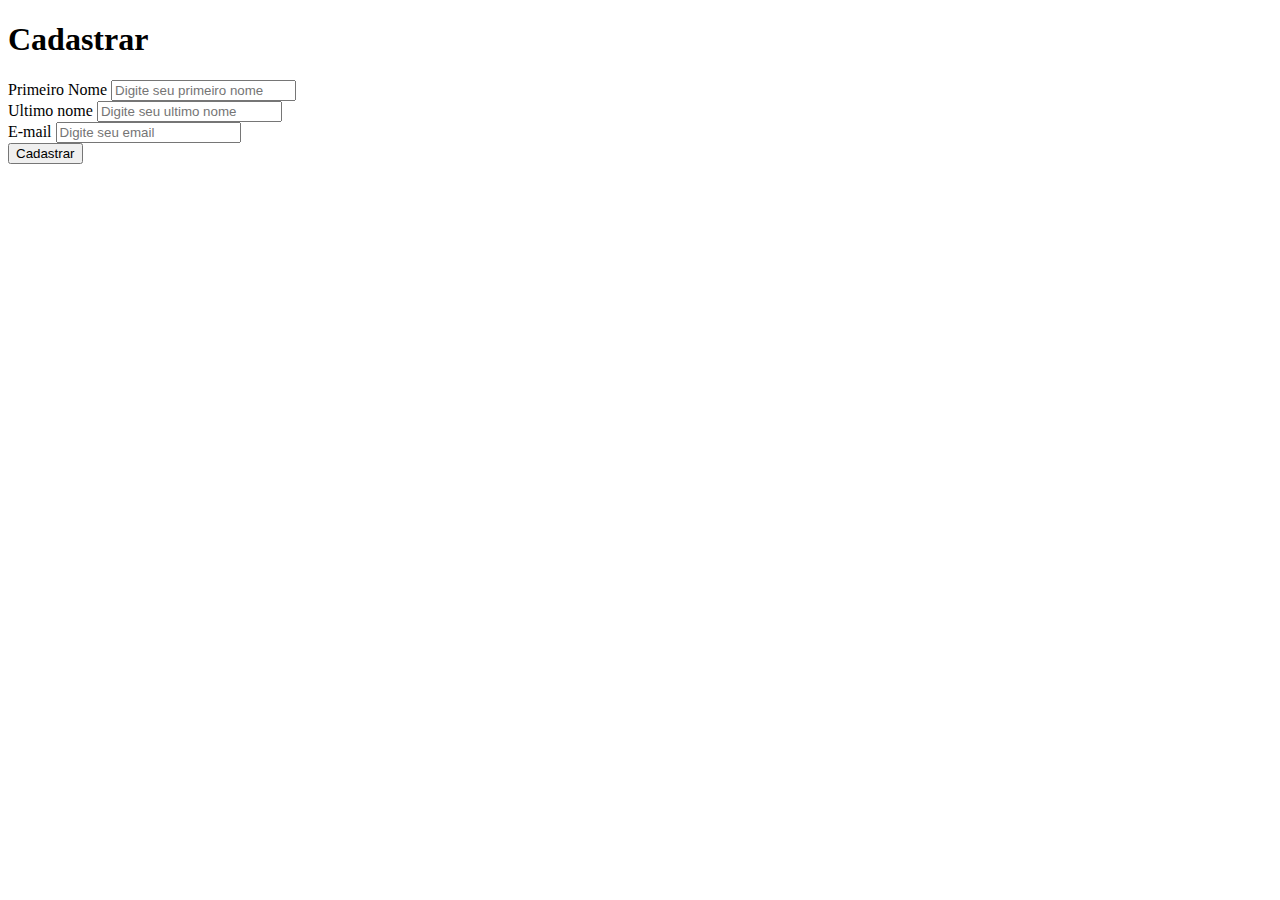
==== src/index.html @ 1c211caf "criação do html" ====
<!DOCTYPE html>
<html lang="pt-br">
<head>
    <meta charset="UTF-8">
    <meta name="viewport" content="width=device-width, initial-scale=1.0">
    <title>Document</title>
    <link rel="stylesheet" href="./css/style.css">
    <link rel="stylesheet" href="./css/reset.css">
    <link rel="stylesheet" href="./css/responsive.css">
</head>
<body>
    <header>
        <div class="title-container">
            <h1 class="title">Cadastrar</h1>
        </div>
    </header>
    <main>
        <form method="get">
            <div class="firstname-container">
                <label for="firstName">Primeiro Nome</label>
                <input type="text" id="firstName" placeholder="Digite seu primeiro nome" maxlength="20">
            </div>
            <div class="lastname-container">
                <label for="lastName">Ultimo nome</label>
                <input type="text" id="lastName" placeholder="Digite seu ultimo nome" maxlength="20">
            </div>
            <div class="email-container">
                <label for="email">E-mail</label>
                <input type="text" id="email" placeholder="Digite seu email" maxlength="40">
            </div>
            <input type="button" value="Cadastrar" id="submit">
        </form>
    </main>
    <script src="./js/main.js"></script>
</body>
</html>
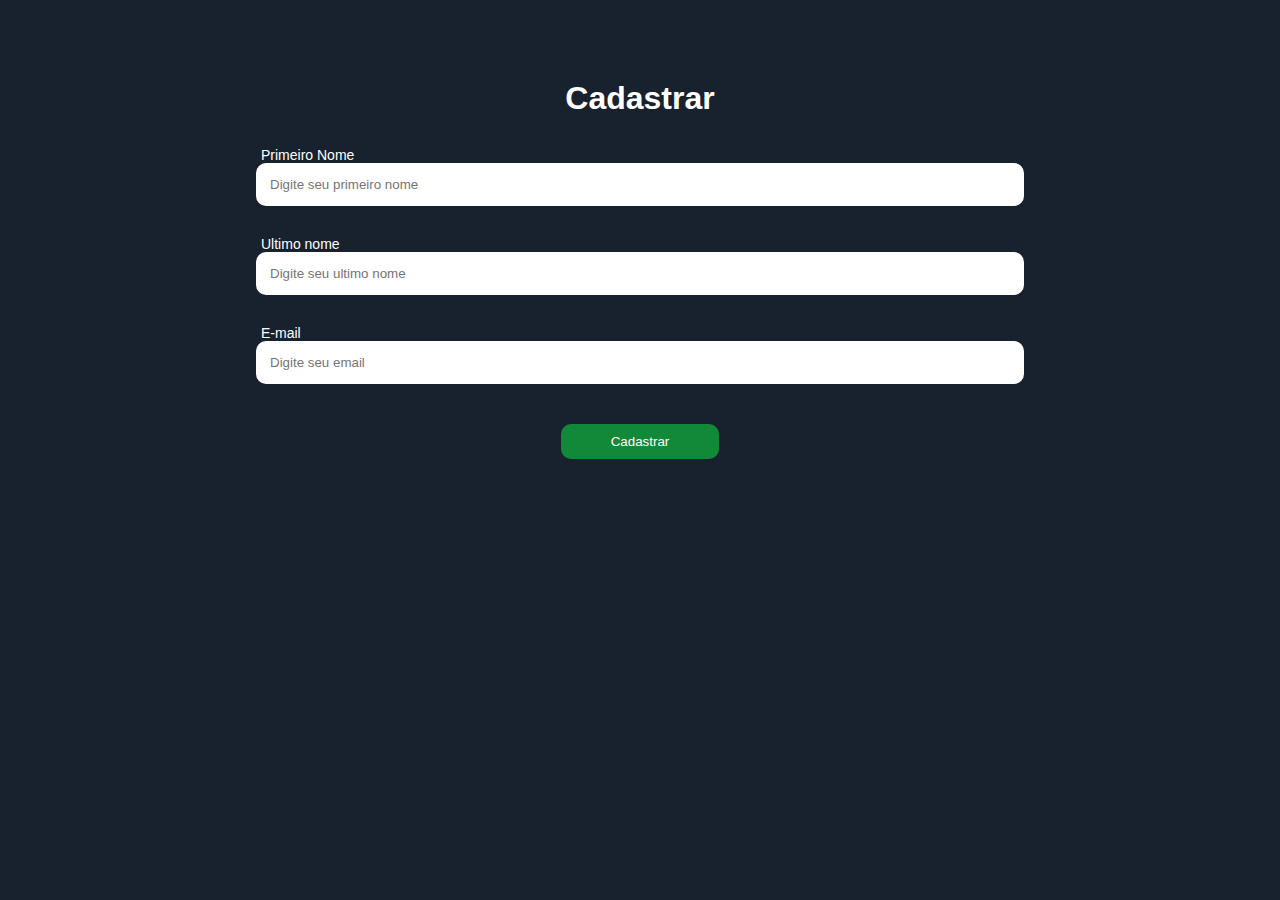
==== commit 9304e91e: "adição do favicon e melhoria no html" ====
--- a/src/index.html
+++ b/src/index.html
@@ -3,10 +3,11 @@
 <head>
     <meta charset="UTF-8">
     <meta name="viewport" content="width=device-width, initial-scale=1.0">
-    <title>Document</title>
+    <title>Cadastro de usuários</title>
     <link rel="stylesheet" href="./css/style.css">
     <link rel="stylesheet" href="./css/reset.css">
     <link rel="stylesheet" href="./css/responsive.css">
+    <link rel="shortcut icon" href="./favicon/cadastro.png" type="image/x-icon">
 </head>
 <body>
     <header>
--- a/src/css/style.css
+++ b/src/css/style.css
@@ -0,0 +1,141 @@
+body {
+    background-color: #18222e;
+    color: white;
+    font-family: Arial, Helvetica, sans-serif;
+    display: flex;
+    flex-direction: column;
+    align-items: center;
+    overflow-x: hidden;
+}
+
+main{
+    width: 100vw;
+    display: flex;
+    flex-direction: column;
+    align-items: center;
+}
+
+form{
+    width: 100vw;
+    display: flex;
+    flex-direction: column;
+    align-items: center;
+}
+
+.title-container {
+    margin-top: 80px;
+}
+
+.firstname-container, 
+.lastname-container, 
+.email-container{
+    display: flex;
+    flex-direction: column;
+    margin-top: 30px;
+    width: 60%
+}
+
+.firstname-container label, 
+.lastname-container label, 
+.email-container label{
+    font-size: 14px;
+    padding: 0 0 0 5px;
+}
+
+.firstname-container input, 
+.lastname-container input,
+.email-container input{
+    outline: none;
+    border: 4px solid transparent;
+    transition: border-color 0.3s ease;
+    padding: 10px 10px;
+    border-radius: 10px;
+}
+
+.firstname-container input:focus, 
+.lastname-container input:focus,
+.email-container input:focus {
+    border-color:  #4845fd;
+}
+
+#submit {
+    margin-top: 40px;
+    padding: 10px 50px;
+    background-color: #10a03bd0;
+    color: white;
+    border: none;   
+    border-radius: 10px;
+}
+
+#submit:hover{
+    cursor: pointer;
+}
+
+#submit:active {
+    box-shadow: 0 0 0 0 #01300fd0, inset 3px 3px 3px #01300fd0;
+    transform: translate(2px, 2px);
+    transition: .1s;
+}
+
+.table-container{
+    width: 60%; 
+    margin-top: 50px;
+}
+
+.table{
+    width: 100%;
+}
+
+.thead{
+    background-color: rgb(31, 30, 30);
+}
+
+.tbody{
+    background-color: #333333;
+}
+
+td{
+    padding: 5px 0 10px 10px;
+    
+}
+
+th{
+    text-align: left;
+    padding: 0 0 10px 10px;
+}
+
+
+.btn-edit {
+    background-color: goldenrod;
+    border: none;
+    cursor: pointer;
+    padding: 5px;
+    border-radius: 5px;
+    margin-top: 5px;
+    margin-left: 5px;
+    color: #000000;
+    font-weight: bold;
+
+}
+
+.btn-edit:active {
+    box-shadow: 0 0 0 0 #725304, inset 3px 3px 3px #725304;
+    transform: translate(2px, 2px);
+    transition: .1s;
+}
+
+.btn-delete {
+    background-color: rgb(236, 36, 36);
+    border: none;
+    cursor: pointer;
+    padding: 5px;
+    border-radius: 5px;
+    color: #fff;
+    margin-left: 5px;
+}
+
+.btn-delete:active {
+    box-shadow: 0 0 0 0 #700303, inset 3px 3px 3px #700303;
+    transform: translate(2px, 2px);
+    transition: .1s;
+}
--- a/src/css/responsive.css
+++ b/src/css/responsive.css
@@ -0,0 +1,49 @@
+@media(max-width:1470px) {
+    .table-container {
+        overflow-x: auto;
+    }
+
+    td {
+        text-align: left;
+    }
+
+    .tdbtn .btn-delete {
+        margin-top: 8px;
+    }
+
+    .thead tr th {
+        padding: 0 10px 5px 10px;
+    }
+
+    .tbody tr td {
+        padding: 0 10px 5px 10px;
+    }
+}
+
+@media(max-width:768px) {
+    .table-container {
+        width: 80%;
+    }
+
+    .firstname-container {
+        width: 80%;
+    }
+
+    .lastname-container {
+        width: 80%;
+    }
+
+    .email-container {
+        width: 80%;
+    }
+}
+
+@media(max-width:450px) {
+    #submit {
+        padding: 8px 40px;
+    }
+
+    .title {
+        font-size: 1.8rem;
+    }
+}